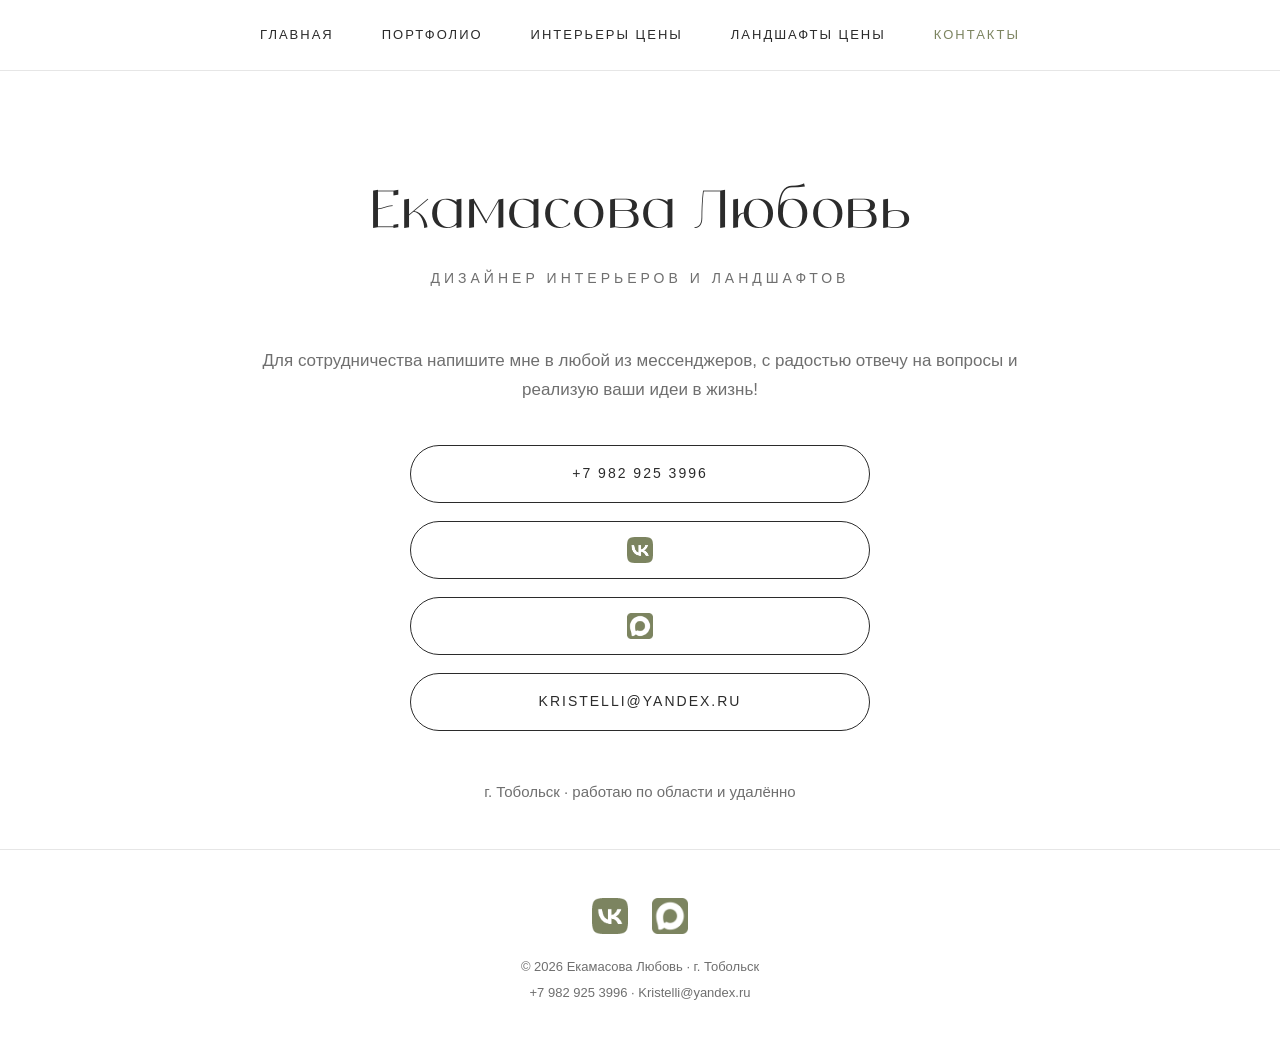
==== contacts.html @ c56e43af "первый коммит: лендинг-портфолио, все страницы и мобильная версия Co-Authored-By: Claude Opus 4.8 <n" ====
<!DOCTYPE html>
<html lang="ru">
<head>
  <meta charset="UTF-8">
  <meta name="viewport" content="width=device-width, initial-scale=1.0">
  <title>Контакты — Екамасова Любовь</title>
  <link rel="stylesheet" href="styles.css">
</head>
<body>

  <!-- Навигация -->
  <nav class="nav nav--sticky">
    <a href="index.html">Главная</a>
    <a href="portfolio.html">Портфолио</a>
    <a href="interior.html">Интерьеры цены</a>
    <a href="landscape.html">Ландшафты цены</a>
    <a href="contacts.html" class="is-active">Контакты</a>
  </nav>

  <!-- Заголовок страницы -->
  <div class="page-head">
    <h1 class="page-head__title">Екамасова Любовь</h1>
    <div class="page-head__sub">Дизайнер интерьеров и ландшафтов</div>
  </div>

  <!-- Контакты -->
  <section class="contacts-page">
    <div class="wrap">
      <p class="contacts-page__text">Для сотрудничества напишите мне в любой из мессенджеров, с радостью отвечу на вопросы и реализую ваши идеи в жизнь!</p>

      <div class="contacts-page__links">
        <a href="tel:+79829253996">+7 982 925 3996</a>
        <a href="https://vk.com/id74523601" aria-label="ВКонтакте"><img class="soc-ico" src="assets/vk.png" alt="ВКонтакте"></a>
        <a href="https://max.ru/u/f9LHodD0cOKt04_KlVTNni_kAMa0kJ7R0f7LP7a6eLaRUk1p-munOzeRiMU" aria-label="MAX"><img class="soc-ico" src="assets/max.png" alt="MAX"></a>
        <a href="mailto:Kristelli@yandex.ru">Kristelli@yandex.ru</a>
      </div>

      <p class="contacts-page__meta">г. Тобольск · работаю по области и удалённо</p>
    </div>
  </section>

  <!-- Футер -->
  <footer class="footer">
    <div class="footer__social">
      <a href="https://vk.com/id74523601" aria-label="ВКонтакте"><img class="soc-ico" src="assets/vk.png" alt="ВКонтакте"></a>
      <a href="https://max.ru/u/f9LHodD0cOKt04_KlVTNni_kAMa0kJ7R0f7LP7a6eLaRUk1p-munOzeRiMU" aria-label="MAX"><img class="soc-ico" src="assets/max.png" alt="MAX"></a>
    </div>
    <div class="footer__meta">
      © 2026 Екамасова Любовь · г. Тобольск<br>
      +7 982 925 3996 · Kristelli@yandex.ru
    </div>
  </footer>

  <script src="scripts.js"></script>

</body>
</html>
---- styles.css ----
/* ── Шрифты ─────────────────────────────────── */
@font-face {
  font-family: "Lato Light";
  src: url("assets/fonts/Lato-Light.ttf") format("truetype");
  font-weight: 300;
  font-style: normal;
  font-display: swap;
}
@font-face {
  font-family: "Vetrino";
  src: url("assets/fonts/Vetrino.otf") format("opentype");
  font-weight: normal;
  font-style: normal;
  font-display: swap;
}

/* ── Переменные ─────────────────────────────── */
:root {
  --bg: #ffffff;
  --text: #2b2b2b;
  --text-soft: #6f6f6f;
  --line: #e6e6e6;
  --accent: #7c8460;        /* приглушённый оливково-зелёный */
  --accent-dark: #6a714f;
  --font: "Lato Light", "Segoe UI", "Helvetica Neue", Arial, sans-serif;
  --font-title: "Vetrino", "Lato Light", "Segoe UI", sans-serif;
  --wrap: 1100px;
  --gap: clamp(64px, 10vw, 140px);
}

* { box-sizing: border-box; margin: 0; padding: 0; }

html { scroll-behavior: smooth; overflow-x: hidden; }

body {
  background: var(--bg);
  color: var(--text);
  font-family: var(--font);
  font-size: 17px;
  line-height: 1.7;
  -webkit-font-smoothing: antialiased;
}

img { display: block; max-width: 100%; }

.wrap {
  max-width: var(--wrap);
  margin: 0 auto;
  padding: 0 24px;
}

/* Заголовки блоков — крупнее, мягче */
.block-title {
  font-family: var(--font-title);
  font-size: clamp(28px, 4vw, 44px);
  font-weight: normal;
  letter-spacing: 0.5px;
  margin-bottom: 32px;
}
.block-title--sans { font-family: var(--font); }

/* ── Появление при прокрутке ────────────────── */
.reveal {
  opacity: 0;
  transform: translateY(26px);
  transition: opacity .7s ease, transform .7s ease;
}
.reveal.is-visible {
  opacity: 1;
  transform: none;
}
@media (prefers-reduced-motion: reduce) {
  .reveal { opacity: 1; transform: none; transition: none; }
}

/* ── Кнопки-пилюли ──────────────────────────── */
.btn {
  display: inline-block;
  padding: 14px 32px;
  border-radius: 999px;
  text-transform: uppercase;
  letter-spacing: 2px;
  font-size: 13px;
  text-decoration: none;
  cursor: pointer;
  transition: background .2s, color .2s, border-color .2s;
}
.btn--fill {
  background: var(--accent);
  color: #fff;
  border: 1.5px solid var(--accent);
}
.btn--fill:hover { background: var(--accent-dark); border-color: var(--accent-dark); }
.btn--outline {
  background: transparent;
  color: var(--text);
  border: 1.5px solid var(--text);
}
.btn--outline:hover { background: var(--text); color: #fff; }

/* ── Навигация ──────────────────────────────── */
.nav {
  display: flex;
  justify-content: center;
  flex-wrap: wrap;
  gap: clamp(20px, 4vw, 48px);
  padding: 24px;
  border-bottom: 1px solid var(--line);
}
.nav a {
  color: var(--text);
  text-decoration: none;
  text-transform: uppercase;
  letter-spacing: 2px;
  font-size: 13px;
}
.nav a:hover { color: var(--accent); }
.nav a.is-active { color: var(--accent); }
.nav--sticky {
  position: fixed;
  top: 0;
  left: 0;
  right: 0;
  background: var(--bg);
  z-index: 10;
  transition: transform .35s ease;
}
.nav--hidden { transform: translateY(-100%); }
.nav__social, .nav__burger { display: none; }

/* ── Hero ───────────────────────────────────── */
.hero__img {
  width: 100%;
  height: 82vh;
  background-color: #ededed;
  background-image: url('assets/hero.jpg');
  background-size: cover;
  background-position: center;
  background-repeat: no-repeat;
  background-attachment: fixed;
}
/* Приветственная анимация: фото повыше, подпись всплывает через 1с */
.hero .hero__img { height: 92vh; transition: height 1.1s ease; }
.hero .hero__caption { opacity: 0; transform: translateY(28px); transition: opacity 1s ease, transform 1.1s ease; }
.hero.is-lifted .hero__img { height: 72vh; }
.hero.is-lifted .hero__caption { opacity: 1; transform: none; }
/* На мобильных background-attachment: fixed работает нестабильно — отключаем */
@media (max-width: 800px) {
  .hero__img,
  .hero .hero__img,
  .hero.is-lifted .hero__img {
    background-attachment: scroll;
    background-image: url('assets/hero-mobile.jpg');
    background-size: contain;
    height: auto;
    aspect-ratio: 1;
  }
}
.hero__caption {
  text-align: center;
  padding: 48px 24px;
}
.hero__role {
  text-transform: uppercase;
  letter-spacing: 4px;
  font-size: 14px;
  color: var(--text-soft);
  margin-bottom: 12px;
}
.hero__name {
  font-family: var(--font-title);
  font-size: clamp(30px, 5vw, 52px);
  font-weight: normal;
}

/* ── Заголовок внутренней страницы ──────────── */
.page-head {
  text-align: center;
  padding: clamp(56px, 8vw, 96px) 24px clamp(32px, 5vw, 56px);
}
.page-head__title {
  font-family: var(--font-title);
  font-size: clamp(30px, 5vw, 52px);
  font-weight: normal;
  letter-spacing: 0.5px;
}
.page-head__sub {
  text-transform: uppercase;
  letter-spacing: 4px;
  font-size: 14px;
  color: var(--text-soft);
  margin-top: 12px;
}

/* ── Обо мне ────────────────────────────────── */
.about { padding: clamp(40px, 6vw, 80px) 0; }
.about__grid {
  display: grid;
  grid-template-columns: 1.5fr 1fr;
  align-items: center;
  gap: clamp(32px, 5vw, 72px);
}
.about__photo--round {
  aspect-ratio: 1;
  border-radius: 50%;
  object-fit: cover;
  background: #ededed;
  width: 100%;
}
.about__photo--rect {
  aspect-ratio: 3/4;
  object-fit: cover;
  background: #ededed;
  width: 100%;
}
.about__text p { margin-bottom: 14px; color: var(--text-soft); }
.about__text p:first-child { color: var(--text); }

/* ── Разделитель ────────────────────────────── */
.divider {
  display: flex;
  align-items: center;
  justify-content: center;
  gap: 16px;
  padding: 20px 0;
}
.divider span { width: 6px; height: 6px; border-radius: 50%; background: var(--accent); }
.divider::before, .divider::after {
  content: ""; height: 1px; width: min(160px, 20vw); background: var(--line);
}

/* ── Услуги (анонс на главной) ──────────────── */
.service { padding: clamp(40px, 6vw, 80px) 0; }
.service__grid {
  display: grid;
  grid-template-columns: 1fr 1fr;
  align-items: stretch;
  gap: clamp(32px, 5vw, 72px);
}
.service__text { display: flex; flex-direction: column; }
.service__img {
  width: 100%;
  aspect-ratio: 1/1;
  object-fit: cover;
  background: #ededed;
}
.service__text p { color: var(--text-soft); margin-bottom: 16px; }
.service__buttons { display: flex; flex-wrap: nowrap; gap: 16px; margin-top: auto; padding-top: 28px; }
.service__buttons .btn { flex: 1 1 0; min-width: 0; text-align: center; white-space: nowrap; }
.service--mirror .service__media { order: 2; }

/* ── Портфолио (галерея) ────────────────────── */
.gallery {
  padding: 0 0 clamp(28px, 3.5vw, 48px);
}
.page-head--tight { padding-bottom: clamp(16px, 2.5vw, 28px); }
.gallery__grid {
  display: grid;
  grid-template-columns: repeat(2, 1fr);
  gap: clamp(20px, 3vw, 36px);
}
.work__img {
  width: 100%;
  aspect-ratio: 1/1;
  object-fit: cover;
  background: #ededed;
}
.work__caption {
  position: absolute;
  left: 16px;
  bottom: 16px;
  background: rgba(255, 255, 255, .8);
  color: var(--text-soft);
  padding: 6px 14px;
  font-size: 15px;
  letter-spacing: .3px;
}

/* ── Страница проекта портфолио ─────────────── */
.project {
  text-align: center;
  padding: clamp(8px, 1.5vw, 16px) 0 clamp(32px, 5vw, 56px);
}
.project__desc {
  max-width: 720px;
  margin: 0 auto;
  color: var(--text-soft);
}
.project__gallery {
  display: flex;
  flex-direction: column;
  gap: 6px;
  padding-bottom: clamp(48px, 7vw, 88px);
}
.project__gallery img {
  width: 100%;
  border-radius: 4px;
  background: #ededed;
}
.project__row {
  display: grid;
  grid-template-columns: repeat(3, 1fr);
  gap: clamp(16px, 2.5vw, 28px);
}
.project__row--2 { grid-template-columns: 1.375fr 0.748fr; align-items: start; }
.project__row--2 img { width: 100%; height: auto; display: block; }
.project__row figure { margin: 0; }
.project__row figcaption {
  margin-top: 12px;
  text-align: center;
  text-transform: uppercase;
  letter-spacing: 2px;
  font-size: 12px;
  color: var(--text-soft);
}
@media (max-width: 800px) {
  .project__row { grid-template-columns: 1fr; }
}
.project__gallery img { cursor: zoom-in; }

/* Лента страниц (концепции / коллажи / чертежи) */
.docs {
  background: #f4f4f2;
  padding: clamp(48px, 7vw, 88px) 0;
}
.docs__head {
  text-align: center;
  margin-bottom: clamp(24px, 4vw, 40px);
}
.carousel { position: relative; }
.carousel__track {
  display: flex;
  gap: clamp(12px, 2vw, 20px);
  overflow-x: auto;
  scroll-behavior: smooth;
  scroll-snap-type: x mandatory;
  padding-bottom: 8px;
  -ms-overflow-style: none;
  scrollbar-width: thin;
}
.carousel__track img {
  height: clamp(240px, 40vh, 420px);
  width: auto;
  flex: 0 0 auto;
  scroll-snap-align: start;
  border-radius: 4px;
  background: #ededed;
  cursor: zoom-in;
}
.carousel__btn {
  position: absolute;
  top: 50%;
  transform: translateY(-50%);
  width: 48px;
  height: 48px;
  border-radius: 50%;
  border: 1.5px solid var(--text);
  background: rgba(255, 255, 255, .9);
  color: var(--text);
  font-size: 20px;
  line-height: 1;
  cursor: pointer;
  display: flex;
  align-items: center;
  justify-content: center;
  z-index: 3;
  transition: background .2s, color .2s;
}
.carousel__btn:hover { background: var(--text); color: #fff; }
.carousel__btn--prev { left: 12px; }
.carousel__btn--next { right: 12px; }

/* Лайтбокс */
.lightbox {
  position: fixed;
  inset: 0;
  background: rgba(20, 20, 20, .92);
  display: none;
  align-items: center;
  justify-content: center;
  z-index: 100;
  cursor: zoom-out;
  padding: 24px;
}
.lightbox.is-open { display: flex; }
.lightbox img {
  max-width: 96vw;
  max-height: 92vh;
  object-fit: contain;
}
.lightbox__close {
  position: absolute;
  top: 20px;
  right: 28px;
  color: #fff;
  font-size: 34px;
  line-height: 1;
  cursor: pointer;
  background: none;
  border: none;
}

.project__back {
  display: inline-block;
  margin-top: 8px;
  color: var(--text-soft);
  text-decoration: none;
  text-transform: uppercase;
  letter-spacing: 2px;
  font-size: 13px;
}
.project__back:hover { color: var(--accent); }

/* Плитка портфолио */
.work { position: relative; display: block; text-decoration: none; color: inherit; }
.work--center {
  grid-column: 1 / -1;
  max-width: calc((100% - clamp(20px, 3vw, 36px)) / 2);
  justify-self: center;
}
.work__img { transition: opacity .2s; }
.work:hover .work__img { opacity: .9; }

/* ── Страница услуги: цены и условия ────────── */
.pricing { padding: clamp(24px, 4vw, 48px) 0 clamp(24px, 3vw, 40px); }
.pricing__packages {
  display: grid;
  grid-template-columns: repeat(2, 1fr);
  column-gap: clamp(32px, 5vw, 64px);
  row-gap: clamp(48px, 7vw, 80px);
  align-items: start;
}
.package--center {
  grid-column: 1 / -1;
  max-width: calc((100% - clamp(32px, 5vw, 64px)) / 2);
  justify-self: center;
}
.package__img {
  width: 100%;
  aspect-ratio: 1/1;
  object-fit: cover;
  object-position: center;
  background: #ededed;
  margin-bottom: clamp(20px, 3vw, 28px);
}
.package__img--right { object-position: right center; }
.package__img--left { object-position: left center; }
.package__name {
  font-family: var(--font-title);
  font-size: clamp(24px, 3vw, 32px);
  font-weight: normal;
  letter-spacing: 0.5px;
  line-height: 1.25;
}
.package__price {
  color: var(--text-soft);
  font-size: 16px;
  margin: 8px 0 24px;
}
.package__desc { color: var(--text-soft); margin-bottom: 16px; }
.package__note { font-size: 14px; color: var(--text-soft); margin-top: 16px; }

/* Сворачиваемая область текста услуги */
.package__body { position: relative; }
.package__body.is-collapsed { overflow: hidden; }
.package__body.is-collapsed::after {
  content: "";
  position: absolute;
  left: 0; right: 0; bottom: 0;
  height: 56px;
  background: linear-gradient(to bottom, rgba(255, 255, 255, 0), var(--bg));
  pointer-events: none;
}
.package__toggle {
  margin-top: 14px;
  padding: 0;
  background: none;
  border: none;
  cursor: pointer;
  font-family: inherit;
  font-size: 13px;
  letter-spacing: 2px;
  text-transform: uppercase;
  color: var(--accent);
}
.package__toggle:hover { color: var(--accent-dark); }
.package__list { list-style: none; }
.package__list li {
  position: relative;
  padding-left: 24px;
  margin-bottom: 12px;
  color: var(--text-soft);
}
.package__list li::before {
  content: ""; position: absolute; left: 0; top: 12px;
  width: 6px; height: 6px; border-radius: 50%; background: var(--accent);
}

.pricing__section-title {
  margin-top: clamp(56px, 8vw, 88px);
}
.pricing__section-title:first-child { margin-top: 0; }

.extras { margin-top: clamp(56px, 8vw, 88px); }
.extras__list { list-style: none; }
.extras__list li {
  display: flex; justify-content: space-between; gap: 24px;
  padding: 16px 0;
  border-bottom: 1px solid var(--line);
  color: var(--text-soft);
}
.extras__list li span:last-child { color: var(--text); white-space: nowrap; }

.stages {
  margin: clamp(56px, 8vw, 88px) calc(50% - 50vw) 0;
  padding: clamp(56px, 8vw, 88px) max(24px, calc(50vw - var(--wrap) / 2));
  background: #f4f4f2;
}
.stages { text-align: center; }
.stages__list {
  list-style: none;
  counter-reset: step;
  max-width: 760px;
  margin: 0 auto;
  text-align: left;
}
.stages__list li {
  counter-increment: step;
  position: relative;
  padding-left: 56px;
  margin-bottom: 20px;
  color: var(--text-soft);
}
.stages__list li::before {
  content: counter(step);
  position: absolute; left: 0; top: -2px;
  width: 36px; height: 36px;
  display: flex; align-items: center; justify-content: center;
  border: 1.5px solid var(--accent);
  border-radius: 50%;
  color: var(--accent);
  font-size: 14px;
}

/* ── Контакты (страница) ────────────────────── */
.contacts-page {
  text-align: center;
  padding: 0 0 clamp(28px, 3.5vw, 48px);
}
.contacts-page__text {
  max-width: 760px;
  margin: 0 auto 40px;
  color: var(--text-soft);
}
.contacts-page__links {
  display: flex;
  flex-direction: column;
  align-items: center;
  gap: 18px;
  margin-bottom: 48px;
}
.contacts-page__links a {
  display: flex;
  align-items: center;
  justify-content: center;
  width: 100%;
  max-width: 460px;
  height: 58px;
  padding: 0 32px;
  border: 1.5px solid var(--text);
  border-radius: 999px;
  color: var(--text);
  text-decoration: none;
  text-transform: uppercase;
  letter-spacing: 2px;
  font-size: 14px;
  transition: background .2s, color .2s, border-color .2s;
}
.contacts-page__links .soc-ico { width: 26px; height: 26px; transition: filter .2s; }
.contacts-page__links a:hover .soc-ico { filter: brightness(0) invert(1); }
.contacts-page__links a:hover {
  background: var(--accent);
  border-color: var(--accent);
  color: #fff;
}
.contacts-page__meta { color: var(--text-soft); font-size: 15px; }

/* ── Финальный CTA ──────────────────────────── */
.cta {
  text-align: center;
  padding: clamp(56px, 7vw, 96px) 0;
}
.cta--beige { background: #f4f4f2; }
.cta .block-title { margin-bottom: 40px; }
.cta .btn { width: 280px; text-align: center; }

/* ── Футер ──────────────────────────────────── */
.footer {
  border-top: 1px solid var(--line);
  padding: 48px 24px;
  text-align: center;
}
.footer__social {
  display: flex;
  justify-content: center;
  gap: 24px;
  margin-bottom: 20px;
}
.footer__social a {
  display: inline-flex;
  align-items: center;
  justify-content: center;
}
.soc-ico {
  width: 36px;
  height: 36px;
  display: block;
  transition: opacity .2s;
}
.footer__social a:hover .soc-ico { opacity: .7; }
.footer__meta { color: var(--text-soft); font-size: 13px; line-height: 2; }
.footer__meta a { color: var(--text-soft); }

/* ── Адаптив ────────────────────────────────── */
@media (max-width: 800px) {
  /* Шапка: соцыконки слева, бургер справа, пункты — выпадают */
  .nav { justify-content: space-between; align-items: center; padding: 12px 18px; gap: 12px; }
  .nav__social { display: flex; align-items: center; gap: 14px; }
  .nav__social .soc-ico { width: 26px; height: 26px; }
  .nav__burger {
    display: flex; flex-direction: column; justify-content: center; align-items: center;
    order: 1; width: 40px; height: 40px; padding: 0; gap: 5px;
    background: none; border: none; cursor: pointer;
  }
  .nav__burger span { display: block; width: 24px; height: 2px; background: var(--text); transition: transform .25s, opacity .25s; }
  .nav__link { order: 2; display: none; width: 100%; text-align: center; padding: 12px 0; }
  .nav.is-open .nav__link { display: block; }
  .nav.is-open .nav__burger span:nth-child(1) { transform: translateY(7px) rotate(45deg); }
  .nav.is-open .nav__burger span:nth-child(2) { opacity: 0; }
  .nav.is-open .nav__burger span:nth-child(3) { transform: translateY(-7px) rotate(-45deg); }

  .btn { -webkit-tap-highlight-color: transparent; }
  .btn--outline:active { background: var(--text); border-color: var(--text); color: #fff; }
  .hero__caption { padding-bottom: 16px; }
  .about { padding-top: 16px; }
  .about__grid { grid-template-columns: 1fr; max-width: 420px; margin: 0 auto; }
  .about__photo--round { order: -1; width: 50%; justify-self: center; margin-bottom: 8px; }
  .service__grid { grid-template-columns: 1fr; }
  .service--mirror .service__media { order: 0; }
  .service__buttons { flex-wrap: wrap; }
  .service__buttons .btn { flex-basis: 100%; }
  .gallery__grid { grid-template-columns: 1fr; }
  .work--center { max-width: none; }
  .work__caption { max-width: calc(100% - 32px); white-space: nowrap; overflow: hidden; text-overflow: ellipsis; }
  /* Карусель проектов: один файл за прокрутку, воздух вокруг */
  .carousel__track { scroll-padding-inline: 8%; padding-inline: 8%; }
  .carousel__track img { height: auto; width: 84%; max-height: 66vh; object-fit: contain; scroll-snap-align: center; }
  .carousel.is-at-start .carousel__btn--prev,
  .carousel.is-at-end .carousel__btn--next { display: none; }
  .pricing__packages { grid-template-columns: 1fr; }
  .package--center { max-width: none; }
}
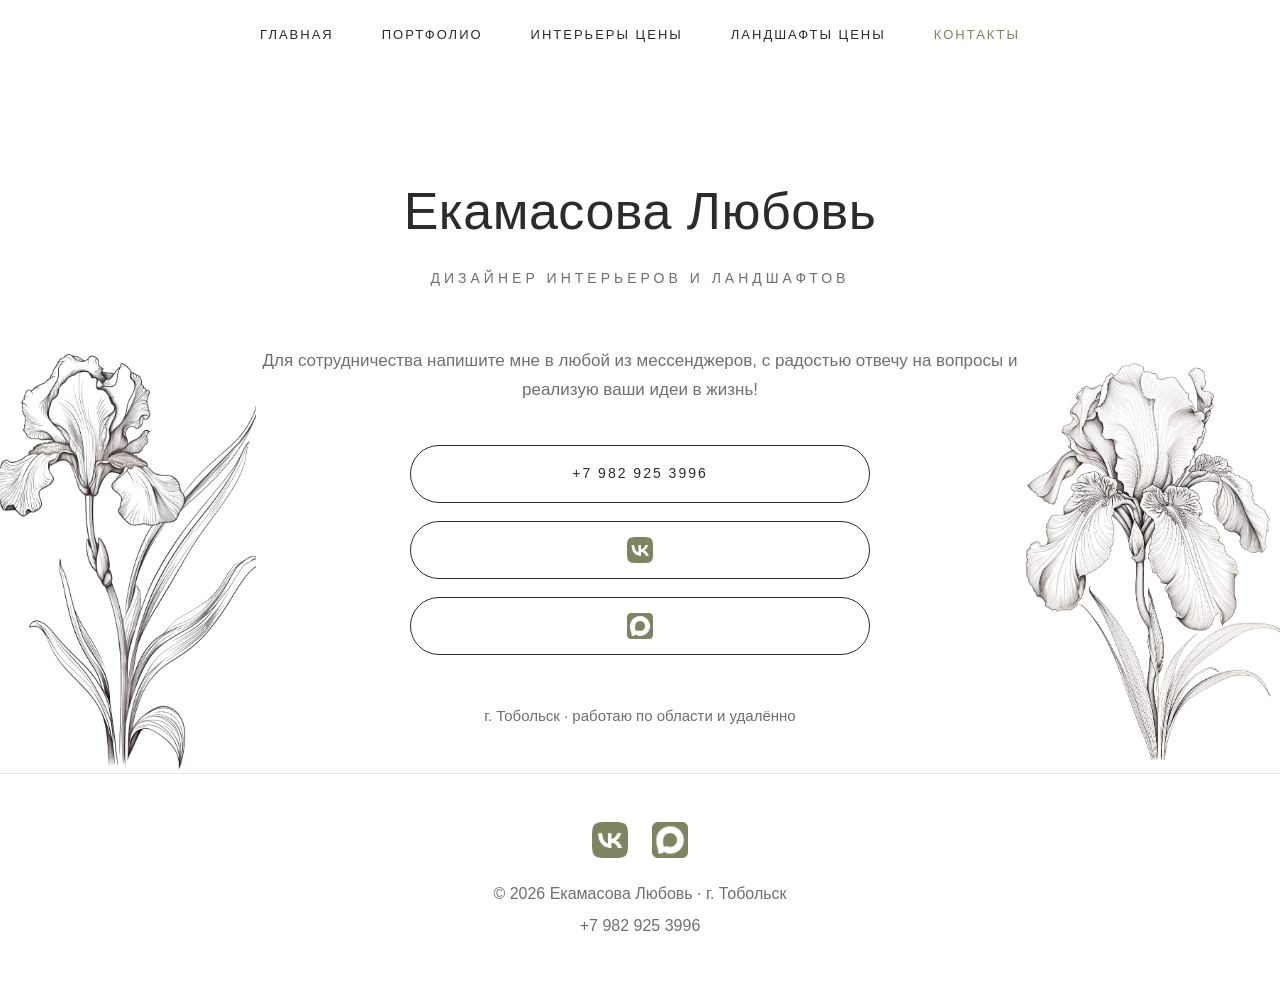
==== commit bda87a44: "мобильный титульник: убрать поля, поднять заголовок; стрелки карусели по одному кадру на пк; декор п" ====
--- a/contacts.html
+++ b/contacts.html
@@ -32,7 +32,6 @@
         <a href="tel:+79829253996">+7 982 925 3996</a>
         <a href="https://vk.com/id74523601" aria-label="ВКонтакте"><img class="soc-ico" src="assets/vk.png" alt="ВКонтакте"></a>
         <a href="https://max.ru/u/f9LHodD0cOKt04_KlVTNni_kAMa0kJ7R0f7LP7a6eLaRUk1p-munOzeRiMU" aria-label="MAX"><img class="soc-ico" src="assets/max.png" alt="MAX"></a>
-        <a href="mailto:Kristelli@yandex.ru">Kristelli@yandex.ru</a>
       </div>
 
       <p class="contacts-page__meta">г. Тобольск · работаю по области и удалённо</p>
@@ -47,7 +46,7 @@
     </div>
     <div class="footer__meta">
       © 2026 Екамасова Любовь · г. Тобольск<br>
-      +7 982 925 3996 · Kristelli@yandex.ru
+      +7 982 925 3996
     </div>
   </footer>
 
--- a/styles.css
+++ b/styles.css
@@ -1,14 +1,14 @@
 /* ── Шрифты ─────────────────────────────────── */
 @font-face {
-  font-family: "Lato Light";
-  src: url("assets/fonts/Lato-Light.ttf") format("truetype");
-  font-weight: 300;
+  font-family: "Penta Light";
+  src: url("assets/fonts/Penta-Light.ttf") format("truetype");
+  font-weight: normal;
   font-style: normal;
   font-display: swap;
 }
 @font-face {
-  font-family: "Vetrino";
-  src: url("assets/fonts/Vetrino.otf") format("opentype");
+  font-family: "Palatino Linotype";
+  src: url("assets/fonts/Palatino-Linotype.ttf") format("truetype");
   font-weight: normal;
   font-style: normal;
   font-display: swap;
@@ -22,8 +22,8 @@
   --line: #e6e6e6;
   --accent: #7c8460;        /* приглушённый оливково-зелёный */
   --accent-dark: #6a714f;
-  --font: "Lato Light", "Segoe UI", "Helvetica Neue", Arial, sans-serif;
-  --font-title: "Vetrino", "Lato Light", "Segoe UI", sans-serif;
+  --font: "Penta Light", "Segoe UI", "Helvetica Neue", Arial, sans-serif;
+  --font-title: "Penta Light", "Segoe UI", "Helvetica Neue", Arial, sans-serif;
   --wrap: 1100px;
   --gap: clamp(64px, 10vw, 140px);
 }
@@ -121,7 +121,8 @@
   top: 0;
   left: 0;
   right: 0;
-  background: var(--bg);
+  background: rgba(255, 255, 255, 0.55);
+  border-bottom: 1px solid #fff;
   z-index: 10;
   transition: transform .35s ease;
 }
@@ -129,48 +130,63 @@
 .nav__social, .nav__burger { display: none; }
 
 /* ── Hero ───────────────────────────────────── */
+.hero {
+  position: relative;
+  height: 100vh;
+}
 .hero__img {
+  position: absolute;
+  inset: 0;
   width: 100%;
-  height: 82vh;
+  height: 100%;
   background-color: #ededed;
-  background-image: url('assets/hero.jpg');
+  background-image: url('assets/18.png');
   background-size: cover;
   background-position: center;
   background-repeat: no-repeat;
-  background-attachment: fixed;
-}
-/* Приветственная анимация: фото повыше, подпись всплывает через 1с */
-.hero .hero__img { height: 92vh; transition: height 1.1s ease; }
-.hero .hero__caption { opacity: 0; transform: translateY(28px); transition: opacity 1s ease, transform 1.1s ease; }
-.hero.is-lifted .hero__img { height: 72vh; }
-.hero.is-lifted .hero__caption { opacity: 1; transform: none; }
+}
 /* На мобильных background-attachment: fixed работает нестабильно — отключаем */
 @media (max-width: 800px) {
-  .hero__img,
-  .hero .hero__img,
-  .hero.is-lifted .hero__img {
-    background-attachment: scroll;
-    background-image: url('assets/hero-mobile.jpg');
-    background-size: contain;
-    height: auto;
-    aspect-ratio: 1;
+  .hero__img {
+    background-image: url('assets/0.png');
+    background-size: cover;
+    background-position: top center;
+    background-color: #F2EEE9;
   }
+  .hero__caption { justify-content: center; transform: translateY(-10vh); }
+  .hero__role { font-size: 12px; letter-spacing: 3px; margin-bottom: 14px; }
+  .hero__name { font-size: clamp(34px, 10vw, 52px); }
+  .hero__sub { font-size: 13px; letter-spacing: 5px; margin-top: 16px; }
 }
 .hero__caption {
+  position: absolute;
+  inset: 0;
+  display: flex;
+  flex-direction: column;
+  justify-content: center;
+  align-items: center;
   text-align: center;
   padding: 48px 24px;
 }
 .hero__role {
   text-transform: uppercase;
-  letter-spacing: 4px;
-  font-size: 14px;
-  color: var(--text-soft);
-  margin-bottom: 12px;
+  letter-spacing: 5px;
+  font-size: clamp(14px, 1.4vw, 20px);
+  color: var(--text-soft);
+  margin-bottom: 20px;
 }
 .hero__name {
   font-family: var(--font-title);
-  font-size: clamp(30px, 5vw, 52px);
+  font-size: clamp(44px, 8vw, 96px);
   font-weight: normal;
+  line-height: 1.1;
+}
+.hero__sub {
+  text-transform: uppercase;
+  letter-spacing: 8px;
+  font-size: clamp(16px, 1.8vw, 24px);
+  color: var(--text-soft);
+  margin-top: 24px;
 }
 
 /* ── Заголовок внутренней страницы ──────────── */
@@ -178,6 +194,7 @@
   text-align: center;
   padding: clamp(56px, 8vw, 96px) 24px clamp(32px, 5vw, 56px);
 }
+.page-head--beige { background: #F2EEE9; }
 .page-head__title {
   font-family: var(--font-title);
   font-size: clamp(30px, 5vw, 52px);
@@ -205,7 +222,8 @@
   border-radius: 50%;
   object-fit: cover;
   background: #ededed;
-  width: 100%;
+  width: 66.67%;
+  margin: 0 auto;
 }
 .about__photo--rect {
   aspect-ratio: 3/4;
@@ -251,7 +269,7 @@
 
 /* ── Портфолио (галерея) ────────────────────── */
 .gallery {
-  padding: 0 0 clamp(28px, 3.5vw, 48px);
+  padding: clamp(24px, 4vw, 48px) 0 clamp(28px, 3.5vw, 48px);
 }
 .page-head--tight { padding-bottom: clamp(16px, 2.5vw, 28px); }
 .gallery__grid {
@@ -271,8 +289,8 @@
   bottom: 16px;
   background: rgba(255, 255, 255, .8);
   color: var(--text-soft);
-  padding: 6px 14px;
-  font-size: 15px;
+  padding: 8px 16px;
+  font-size: clamp(18px, 1.8vw, 22px);
   letter-spacing: .3px;
 }
 
@@ -320,7 +338,7 @@
 
 /* Лента страниц (концепции / коллажи / чертежи) */
 .docs {
-  background: #f4f4f2;
+  background: #F2EEE9;
   padding: clamp(48px, 7vw, 88px) 0;
 }
 .docs__head {
@@ -369,6 +387,9 @@
 .carousel__btn:hover { background: var(--text); color: #fff; }
 .carousel__btn--prev { left: 12px; }
 .carousel__btn--next { right: 12px; }
+/* Прячем крайнюю стрелку у начала/конца ленты */
+.carousel.is-at-start .carousel__btn--prev,
+.carousel.is-at-end .carousel__btn--next { display: none; }
 
 /* Лайтбокс */
 .lightbox {
@@ -453,12 +474,17 @@
   line-height: 1.25;
 }
 .package__price {
-  color: var(--text-soft);
-  font-size: 16px;
+  font-family: "Palatino Linotype", Georgia, serif;
+  color: var(--text-soft);
+  font-size: clamp(28px, 3.6vw, 38px);
   margin: 8px 0 24px;
 }
-.package__desc { color: var(--text-soft); margin-bottom: 16px; }
-.package__note { font-size: 14px; color: var(--text-soft); margin-top: 16px; }
+.package__price--text {
+  font-size: clamp(18px, 2vw, 22px);
+  margin: 22px 0 38px;
+}
+.package__desc { font-size: 17px; color: var(--text-soft); margin-bottom: 16px; }
+.package__note { font-size: 17px; color: var(--text-soft); margin-top: 16px; }
 
 /* Сворачиваемая область текста услуги */
 .package__body { position: relative; }
@@ -514,7 +540,7 @@
 .stages {
   margin: clamp(56px, 8vw, 88px) calc(50% - 50vw) 0;
   padding: clamp(56px, 8vw, 88px) max(24px, calc(50vw - var(--wrap) / 2));
-  background: #f4f4f2;
+  background: #F2EEE9;
 }
 .stages { text-align: center; }
 .stages__list {
@@ -585,12 +611,36 @@
 }
 .contacts-page__meta { color: var(--text-soft); font-size: 15px; }
 
+/* Декор по бокам страницы контактов — только ПК */
+@media (min-width: 801px) {
+  .contacts-page {
+    position: relative;
+    overflow: hidden;
+  }
+  .contacts-page::before,
+  .contacts-page::after {
+    content: "";
+    position: absolute;
+    top: 0;
+    bottom: 0;
+    width: clamp(160px, 20vw, 320px);
+    background-size: cover;
+    background-position: center;
+    background-repeat: no-repeat;
+    pointer-events: none;
+    z-index: 0;
+  }
+  .contacts-page::before { left: 0; background-image: url('0.png'); }
+  .contacts-page::after { right: 0; background-image: url('00.png'); }
+  .contacts-page .wrap { position: relative; z-index: 1; }
+}
+
 /* ── Финальный CTA ──────────────────────────── */
 .cta {
   text-align: center;
   padding: clamp(56px, 7vw, 96px) 0;
 }
-.cta--beige { background: #f4f4f2; }
+.cta--beige { background: #F2EEE9; }
 .cta .block-title { margin-bottom: 40px; }
 .cta .btn { width: 280px; text-align: center; }
 
@@ -618,7 +668,7 @@
   transition: opacity .2s;
 }
 .footer__social a:hover .soc-ico { opacity: .7; }
-.footer__meta { color: var(--text-soft); font-size: 13px; line-height: 2; }
+.footer__meta { color: var(--text-soft); font-size: 16px; line-height: 2; }
 .footer__meta a { color: var(--text-soft); }
 
 /* ── Адаптив ────────────────────────────────── */
@@ -655,8 +705,6 @@
   /* Карусель проектов: один файл за прокрутку, воздух вокруг */
   .carousel__track { scroll-padding-inline: 8%; padding-inline: 8%; }
   .carousel__track img { height: auto; width: 84%; max-height: 66vh; object-fit: contain; scroll-snap-align: center; }
-  .carousel.is-at-start .carousel__btn--prev,
-  .carousel.is-at-end .carousel__btn--next { display: none; }
   .pricing__packages { grid-template-columns: 1fr; }
   .package--center { max-width: none; }
 }
